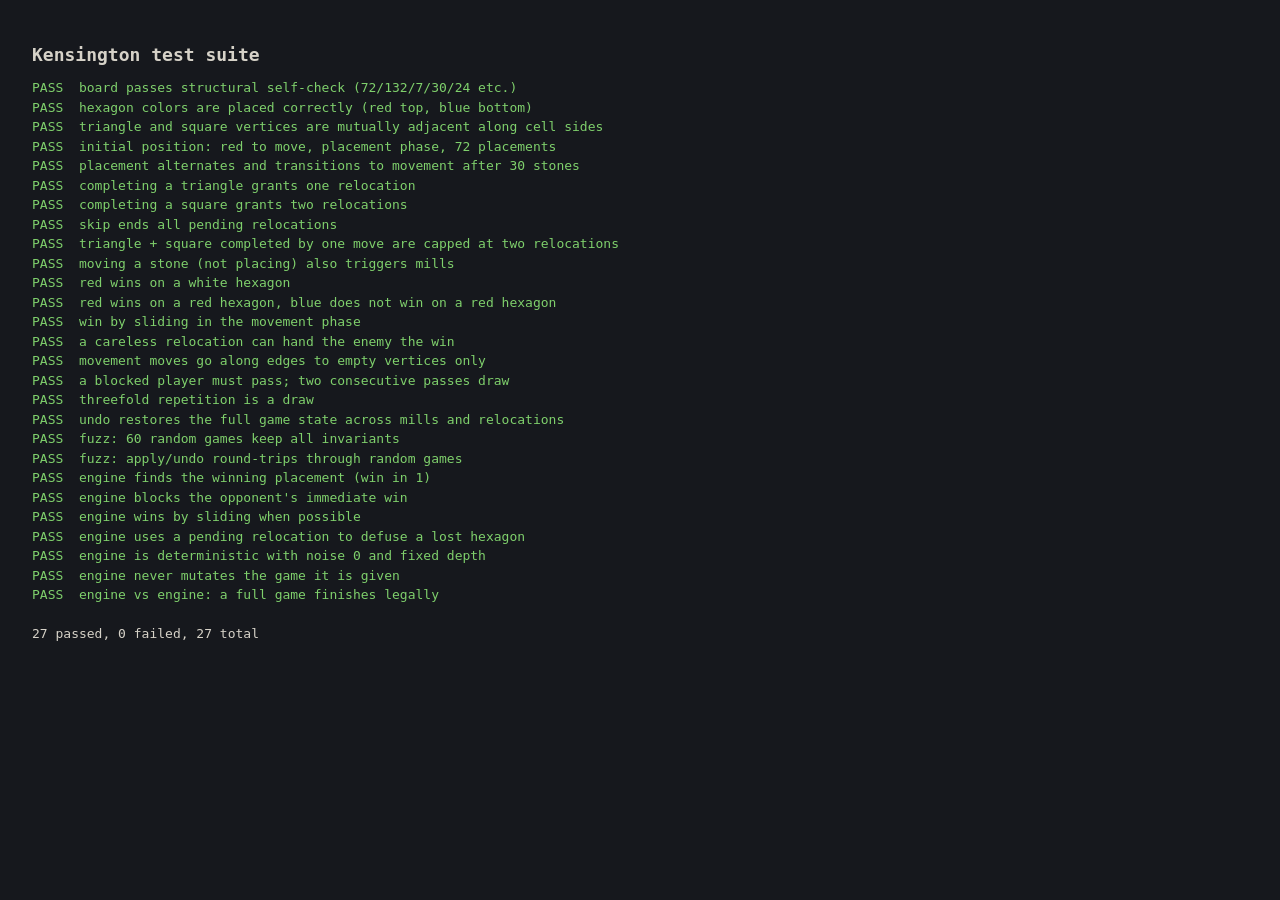
==== tests.html @ d11e6815 "Initial implementation of the Kensington board game Complete client-only implementation (HTML + CSS " ====
<!DOCTYPE html>
<html lang="en">
<head>
<meta charset="utf-8">
<title>Kensington — test suite</title>
<style>
  body { font-family: ui-monospace, Menlo, Consolas, monospace; background: #16181d; color: #d6d2c8; padding: 24px; }
  h1 { font-size: 18px; }
  pre { font-size: 13px; line-height: 1.5; }
  .ok { color: #7fd06c; }
  .fail { color: #f0685c; }
</style>
</head>
<body>
<h1>Kensington test suite</h1>
<pre id="out">running…</pre>
<script src="js/board.js"></script>
<script src="js/rules.js"></script>
<script src="js/engine.js"></script>
<script src="tests/tests.js"></script>
<script>
  var r = KTests.report();
  document.getElementById('out').innerHTML = r.lines.map(function (l) {
    if (l.indexOf('PASS') === 0) return '<span class="ok">' + l + '</span>';
    if (l.indexOf('FAIL') === 0 || l.indexOf('      -') === 0) return '<span class="fail">' + l + '</span>';
    return l;
  }).join('\n');
</script>
</body>
</html>
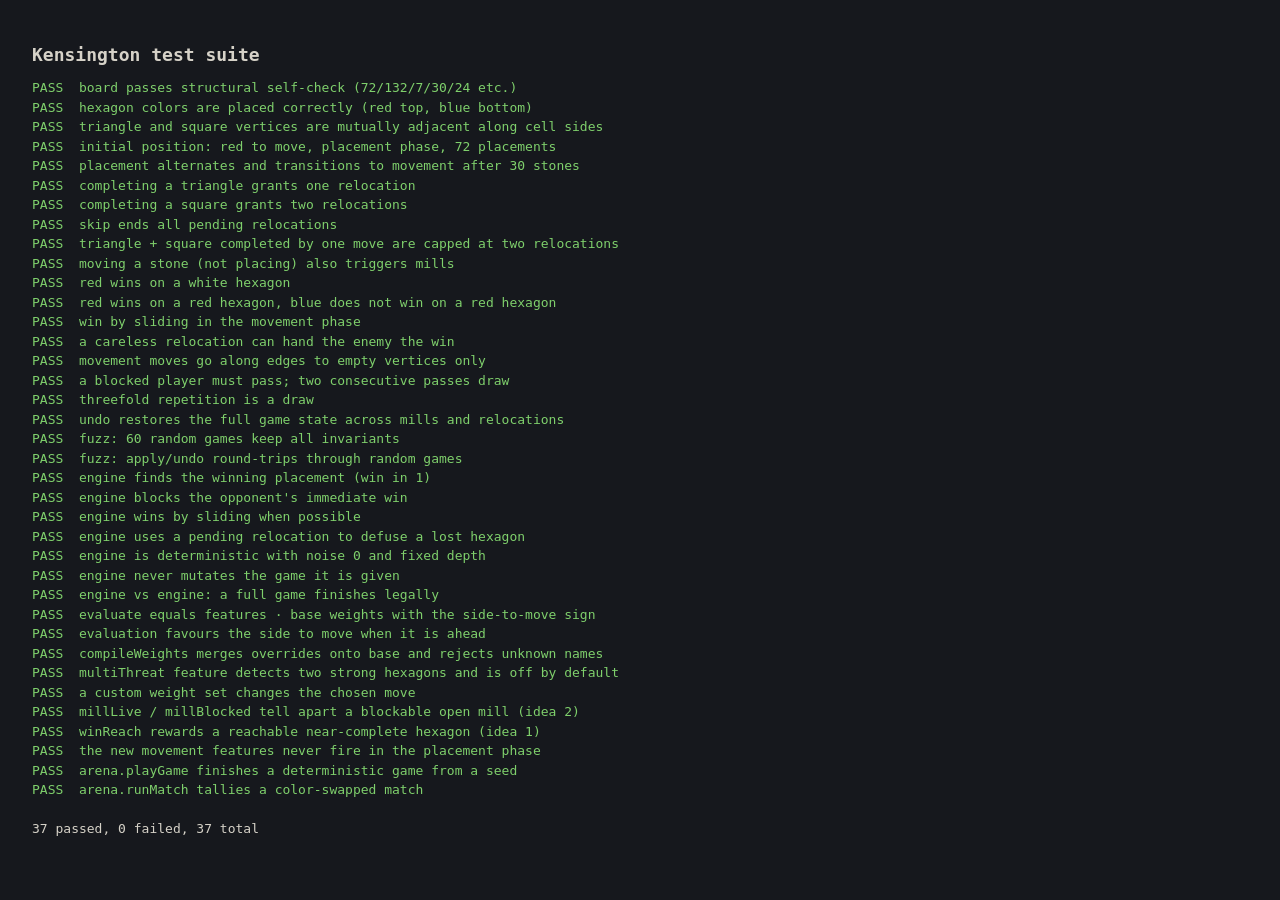
==== commit 1af34510: "Add evaluation-tuning framework, self-play harness, and two new features Refactor the static evaluat" ====
--- a/tests.html
+++ b/tests.html
@@ -17,6 +17,7 @@
 <script src="js/board.js"></script>
 <script src="js/rules.js"></script>
 <script src="js/engine.js"></script>
+<script src="js/arena.js"></script>
 <script src="tests/tests.js"></script>
 <script>
   var r = KTests.report();
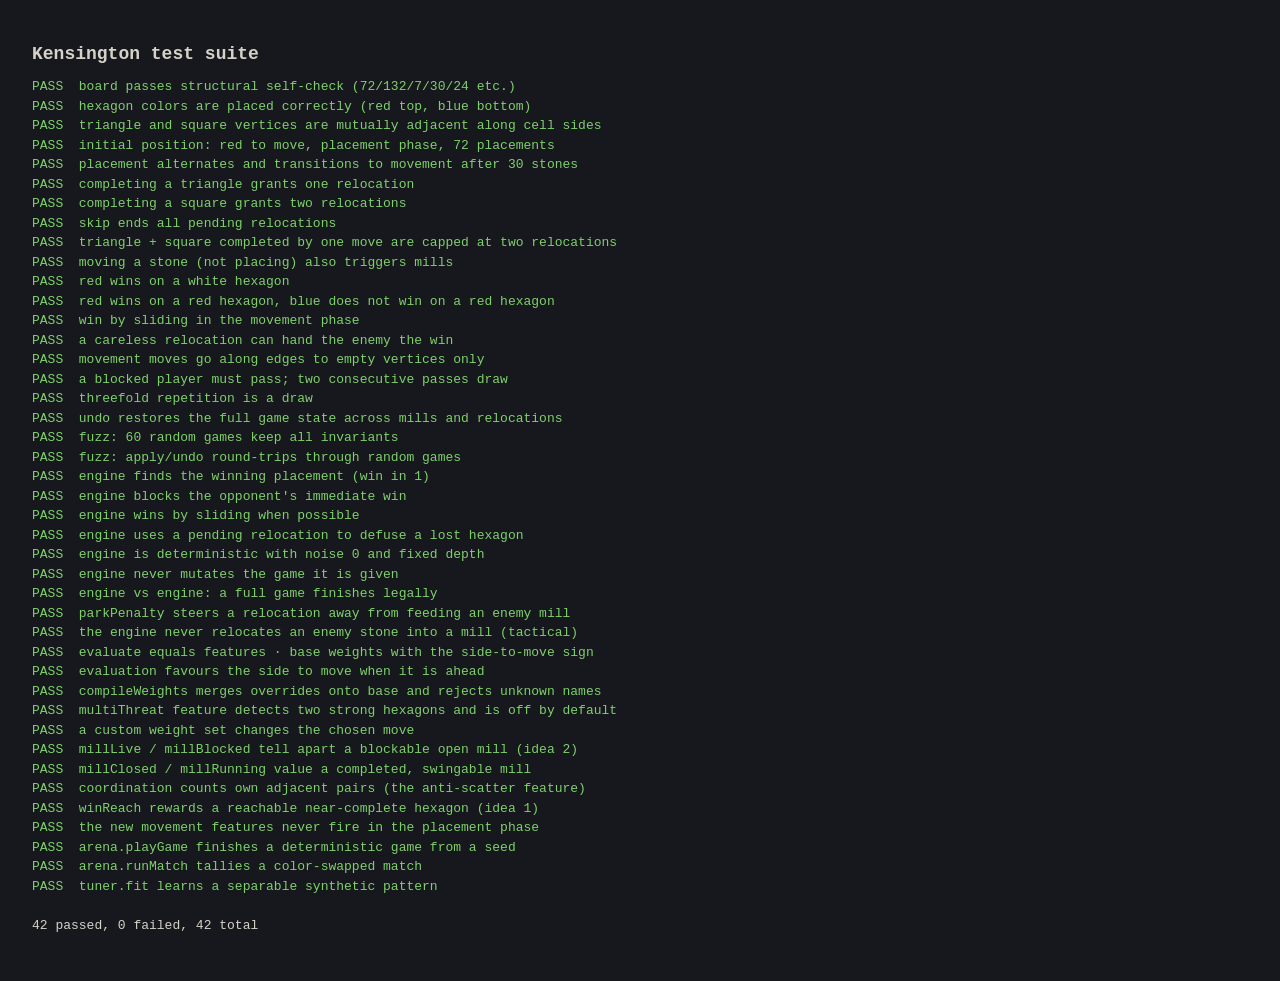
==== commit 36acaaad: "Add Texel-style evaluation tuner (logistic regression on self-play games) The evaluation is linear i" ====
--- a/tests.html
+++ b/tests.html
@@ -18,6 +18,7 @@
 <script src="js/rules.js"></script>
 <script src="js/engine.js"></script>
 <script src="js/arena.js"></script>
+<script src="js/tuner.js"></script>
 <script src="tests/tests.js"></script>
 <script>
   var r = KTests.report();
